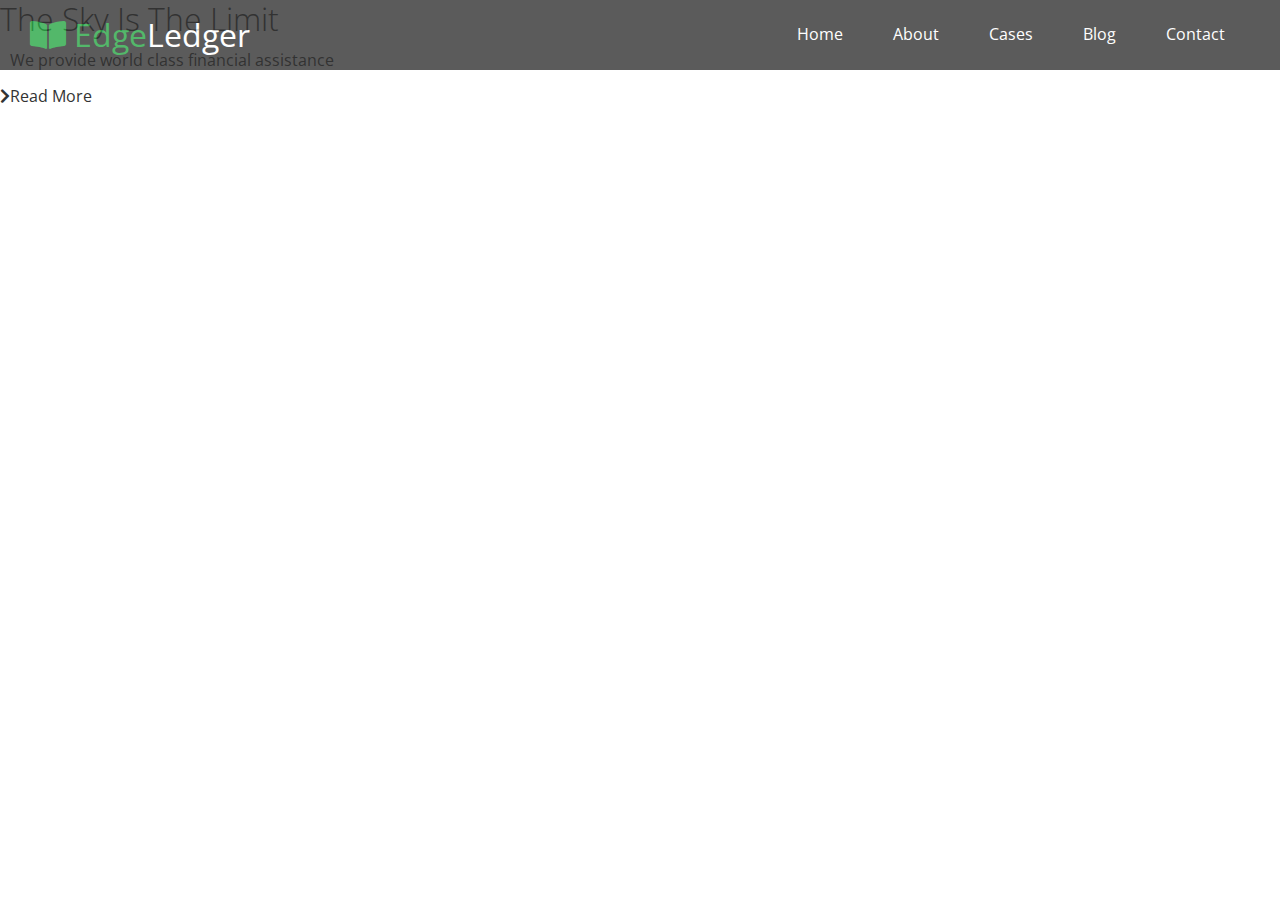
==== index.html @ cca94346 "WIP: Navbar Completed" ====
<!DOCTYPE html>
<html lang="en">
<head>
  <meta charset="UTF-8">
  <meta name="viewport" content="width=device-width, initial-scale=1.0">
  <link rel="stylesheet" href="https://cdnjs.cloudflare.com/ajax/libs/font-awesome/5.13.0/css/all.min.css">
  <link rel="stylesheet" href="css/utilities.css">
  <link rel="stylesheet" href="css/style.css">
  <title>Welcome To EdgeLedger</title>
</head>
<body id="home">
  <header class="hero">
    <div id="navbar" class="navbar">
      <h1 class="logo">
        <span class="text-primary"><i class="fas fa-book-open"></i> Edge</span>Ledger
      </h1>
      <nav>
        <ul>
          <li><a href="#home">Home</a></li>
          <li><a href="#about">About</a></li>
          <li><a href="#cases">Cases</a></li>
          <li><a href="#blog">Blog</a></li>
          <li><a href="#contact">Contact</a></li>
        </ul>
      </nav>
    </div>
    <div class="content">
      <h1>The Sky Is The Limit</h1>
      <p>We provide world class financial assistance</p>
      <a href="#about" class="btn"><i class="fas fa-chevron-right"></i>Read More</a>
    </div>
  </header>
</body>
</html>
---- css/utilities.css ----
/* Text Colors */
.text-primary {
  color: #28a745;
}

.text-secondary {
  color: #0284d0;
}
---- css/style.css ----
@import url('https://fonts.googleapis.com/css2?family=Open+Sans:wght@300;400&display=swap');

* {
  box-sizing: border-box;
  padding: 0;
  margin: 0;
}

body {
  font-family: 'Open Sans', sans-serif;
  background: #fff;
  color: #333;
  line-height: 1.6;
}

ul {
  list-style: none;
}

a {
  color: #333333;
  text-decoration: none;
}

h1 , h2 {
  font-weight: 300;
  line-height: 1.2;
}

p {
  margin: 10px;
}

img {
  width: 100%;
}

/* Navbar */
.navbar {
  display: flex;
  align-items: center;
  justify-content: space-between;
  background-color: #333;
  color: #fff;
  opacity: 0.8;
  width: 100%;
  height: 70px;
  position: fixed;
  top: 0px;
  padding: 0 30px;
}

.navbar a {
  color: #fff;
  padding: 10px 20px;
  margin: 0 5px;
}

.navbar a:hover {
  border-bottom: #28a745 2px solid;
}

.navbar ul {
  display: flex;
}

.navbar .logo {
  font-weight: 400;
}
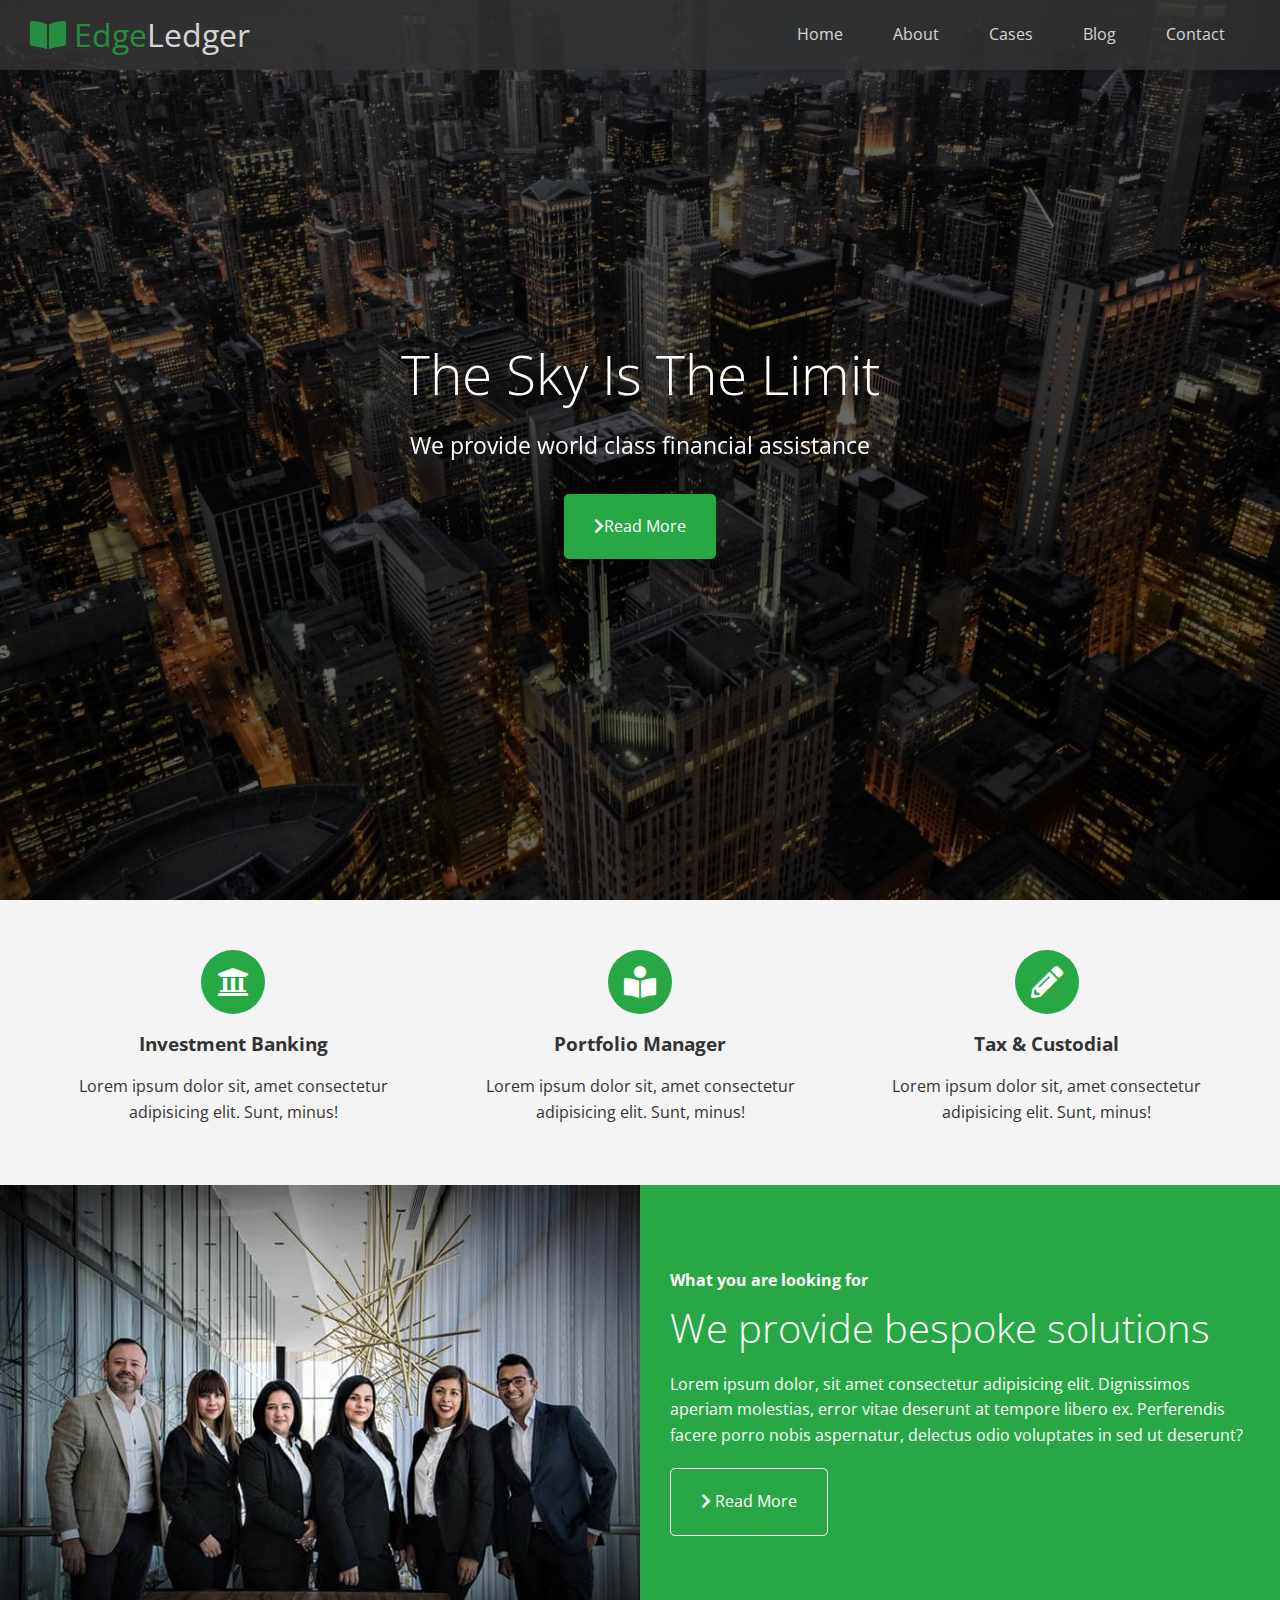
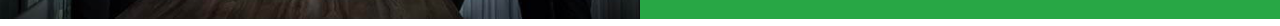
==== commit a07bb9ef: "WIP: Home page" ====
--- a/index.html
+++ b/index.html
@@ -30,5 +30,55 @@
       <a href="#about" class="btn"><i class="fas fa-chevron-right"></i>Read More</a>
     </div>
   </header>
+
+  <main>
+    <!-- About: Icons -->
+    <section id="about" class="icons bg-light">
+      <div class="flex-items">
+        <div>
+          <i class="fas fa-university fa-2x"></i>
+          <div>
+            <h3>Investment Banking</h3>
+            <p>Lorem ipsum dolor sit, amet consectetur adipisicing elit. Sunt, minus!</p>
+          </div>
+        </div>
+        <div>
+          <i class="fas fa-book-reader fa-2x"></i>
+          <div>
+            <h3>Portfolio Manager</h3>
+            <p>Lorem ipsum dolor sit, amet consectetur adipisicing elit. Sunt, minus!</p>
+          </div>
+        </div>
+        <div>
+          <i class="fas fa-pencil-alt fa-2x"></i>
+          <div>
+            <h3>Tax & Custodial</h3>
+            <p>Lorem ipsum dolor sit, amet consectetur adipisicing elit. Sunt, minus!</p>
+          </div>
+        </div>
+      </div>
+    </section>
+    <!-- About: Solutions -->
+    <section class="solutions flex-columns">
+      <div class="row">
+        <div class="column">
+          <div class="column-1">
+            <img src="./img/home/people.jpg" alt="people">
+          </div>
+        </div>
+        <div class="column">
+          <div class="column-2 bg-primary">
+            <h4>What you are looking for</h4>
+            <h2>We provide bespoke solutions</h2>
+            <p>Lorem ipsum dolor, sit amet consectetur adipisicing elit. Dignissimos aperiam molestias, error vitae deserunt at tempore libero ex. Perferendis facere porro nobis aspernatur, delectus odio voluptates in sed ut deserunt?</p>
+            <a href="#" class="btn btn-outline">
+              <i class="fas fa-chevron-right"></i> 
+              Read More
+            </a>
+          </div>
+        </div>
+      </div>
+    </section>
+  </main>
 </body>
 </html>--- a/css/utilities.css
+++ b/css/utilities.css
@@ -5,4 +5,104 @@
 
 .text-secondary {
   color: #0284d0;
+}
+
+/* Button */
+.btn {
+  cursor: pointer;
+  display: inline-block;
+  padding: 20px 30px;
+  color: #fff;
+  background-color: #28a745;
+  border: none;
+  border-radius: 5px;
+}
+
+.btn:hover {
+  opacity: 0.9;
+}
+
+.btn-primary, .bg-primary {
+  background: #28a745;
+  color: #fff;
+}
+
+.btn-secondary, .bg-secondary {
+  background: #0284d0;
+  color: #fff;
+}
+
+.btn-dark, .bg-dark {
+  background: #333;
+  color: #fff;
+}
+
+.btn-light, .bg-light {
+  background: #f4f4f4;
+  color: #333;
+}
+
+.btn-outline {
+  background: transparent;
+  border: 1px solid #fff;
+}
+
+/* Flex items */
+.flex-items {
+  display: flex;
+  text-align: center;
+  justify-content: center;
+  height: 100%;
+}
+
+.flex-items > div {
+  padding: 20px;
+}
+
+/* Flex colums */
+.flex-columns .row {
+  display: flex;
+  flex-direction: row;
+  flex-wrap: wrap;
+  width: 100%;
+}
+
+.flex-columns .column {
+  display: flex;
+  flex-direction: column;
+  flex-basis: 100%;
+  flex: 1;
+}
+
+.flex-columns .column .column-1,
+.flex-columns .column .column-2 {
+  height: 100%;
+}
+
+.flex-columns img {
+  width: 100%;
+  height: 100%;
+  object-fit: cover;
+}
+
+.flex-columns .column-2 {
+  display: flex;
+  flex-direction: column;
+  align-items: flex-start;
+  justify-content: center;
+  padding: 30px;
+}
+
+.flex-columns h2 {
+  font-size: 40px;
+  font-weight: 100;
+}
+
+
+.flex-columns h4 {
+  margin-bottom: 10px;
+}
+
+.flex-columns p {
+  margin: 20px 0;
 }--- a/css/style.css
+++ b/css/style.css
@@ -68,3 +68,63 @@
   font-weight: 400;
 }
 
+/* Header */
+
+.hero {
+  background: url('../img/home/showcase.jpg') no-repeat center center/cover;
+  height: 100vh;
+  position: relative;
+  color: #fff;
+}
+
+.hero .content {
+  display: flex;
+  flex-direction: column;
+  align-items: center;
+  justify-content: center;
+  text-align: center;
+  height: 100%;
+  padding: 0 20px;
+}
+
+.hero .content h1 {
+  font-size: 55px;
+}
+
+.hero .content p {
+  font-size: 23px;
+  max-width: 600px;
+  margin: 20px 0 30px; 
+}
+
+.hero::before {
+  content: '';
+  position: absolute;
+  top: 0;
+  left: 0;
+  width: 100%;
+  height: 100%;
+  background: rgba(0,0,0,0.6);
+}
+
+.hero * {
+  z-index: 10;
+}
+
+/* Icons */
+.icons {
+  padding: 30px;
+}
+
+.icons h3 {
+  font-weight: bold;
+  margin-bottom: 15px;
+}
+
+.icons i {
+  background-color: #28a745;
+  color: #fff;
+  padding: 1rem;
+  border-radius: 50%;
+  margin-bottom: 15px;
+}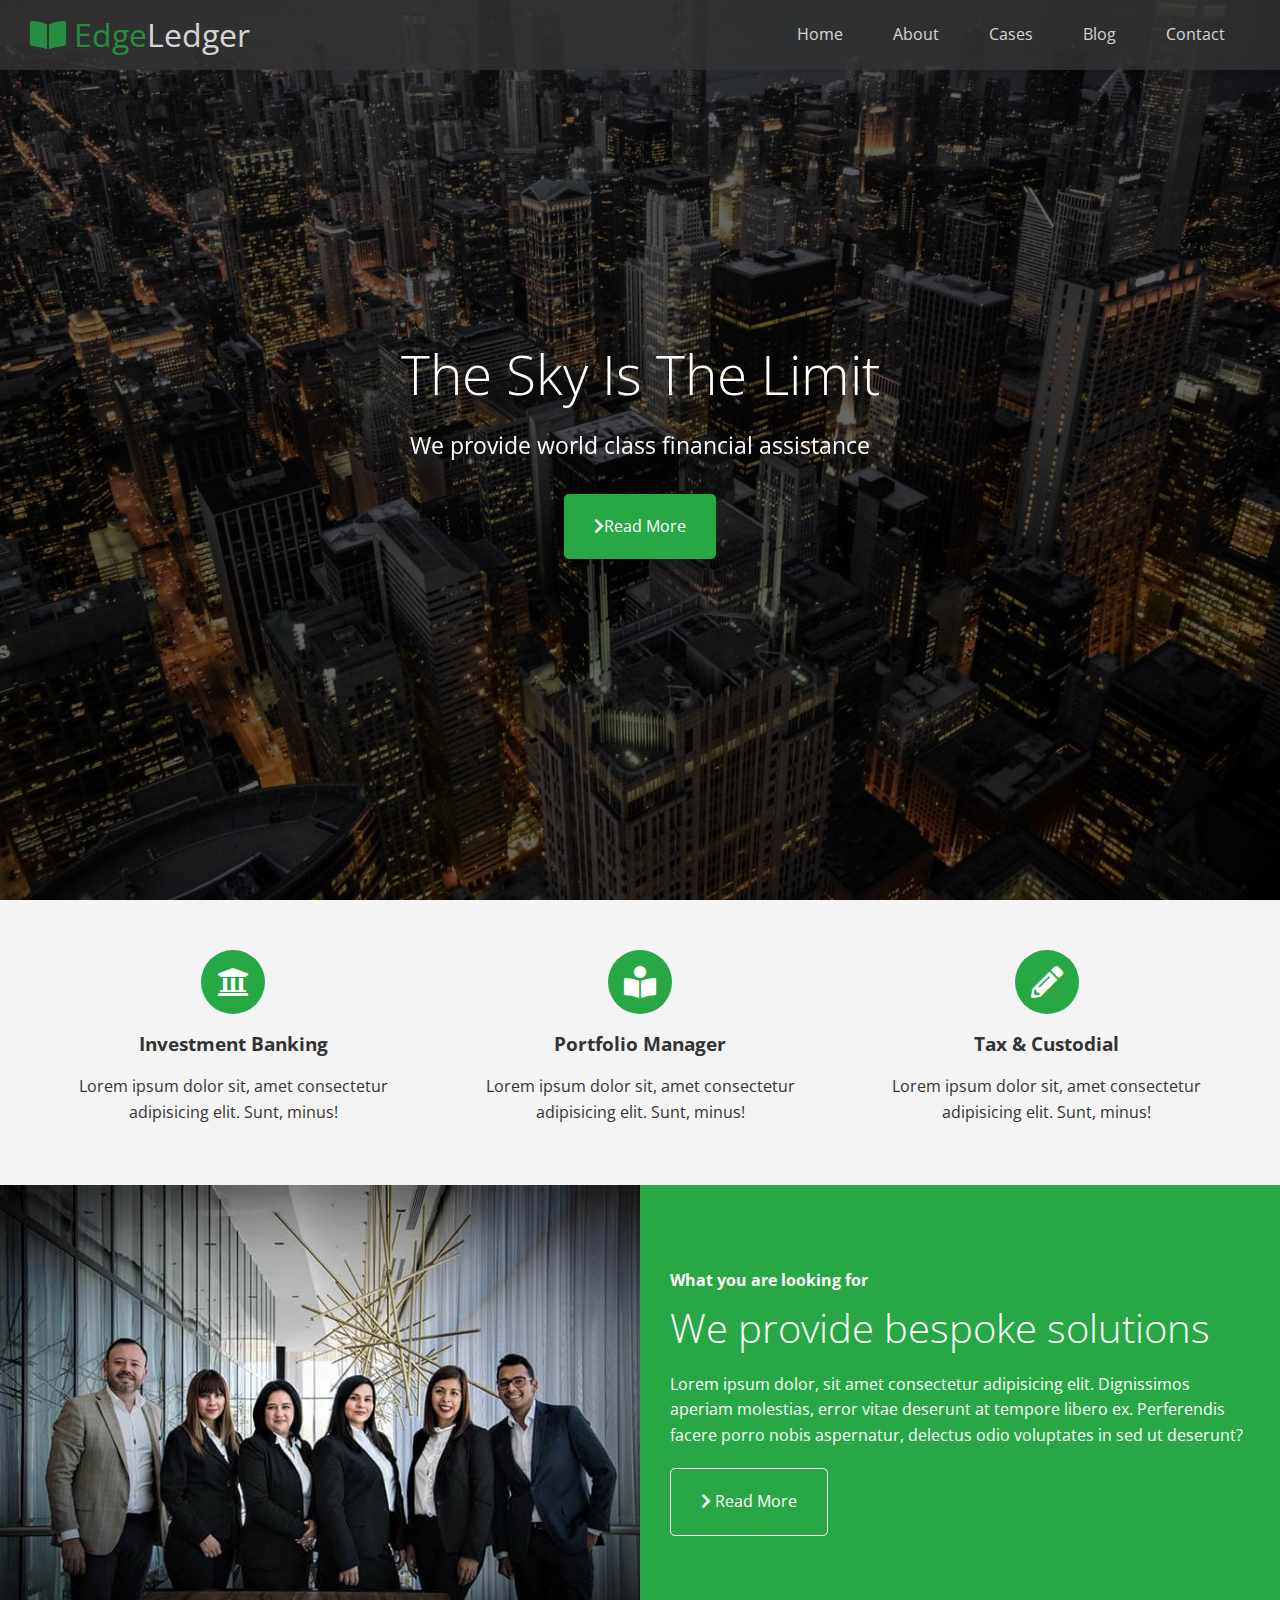
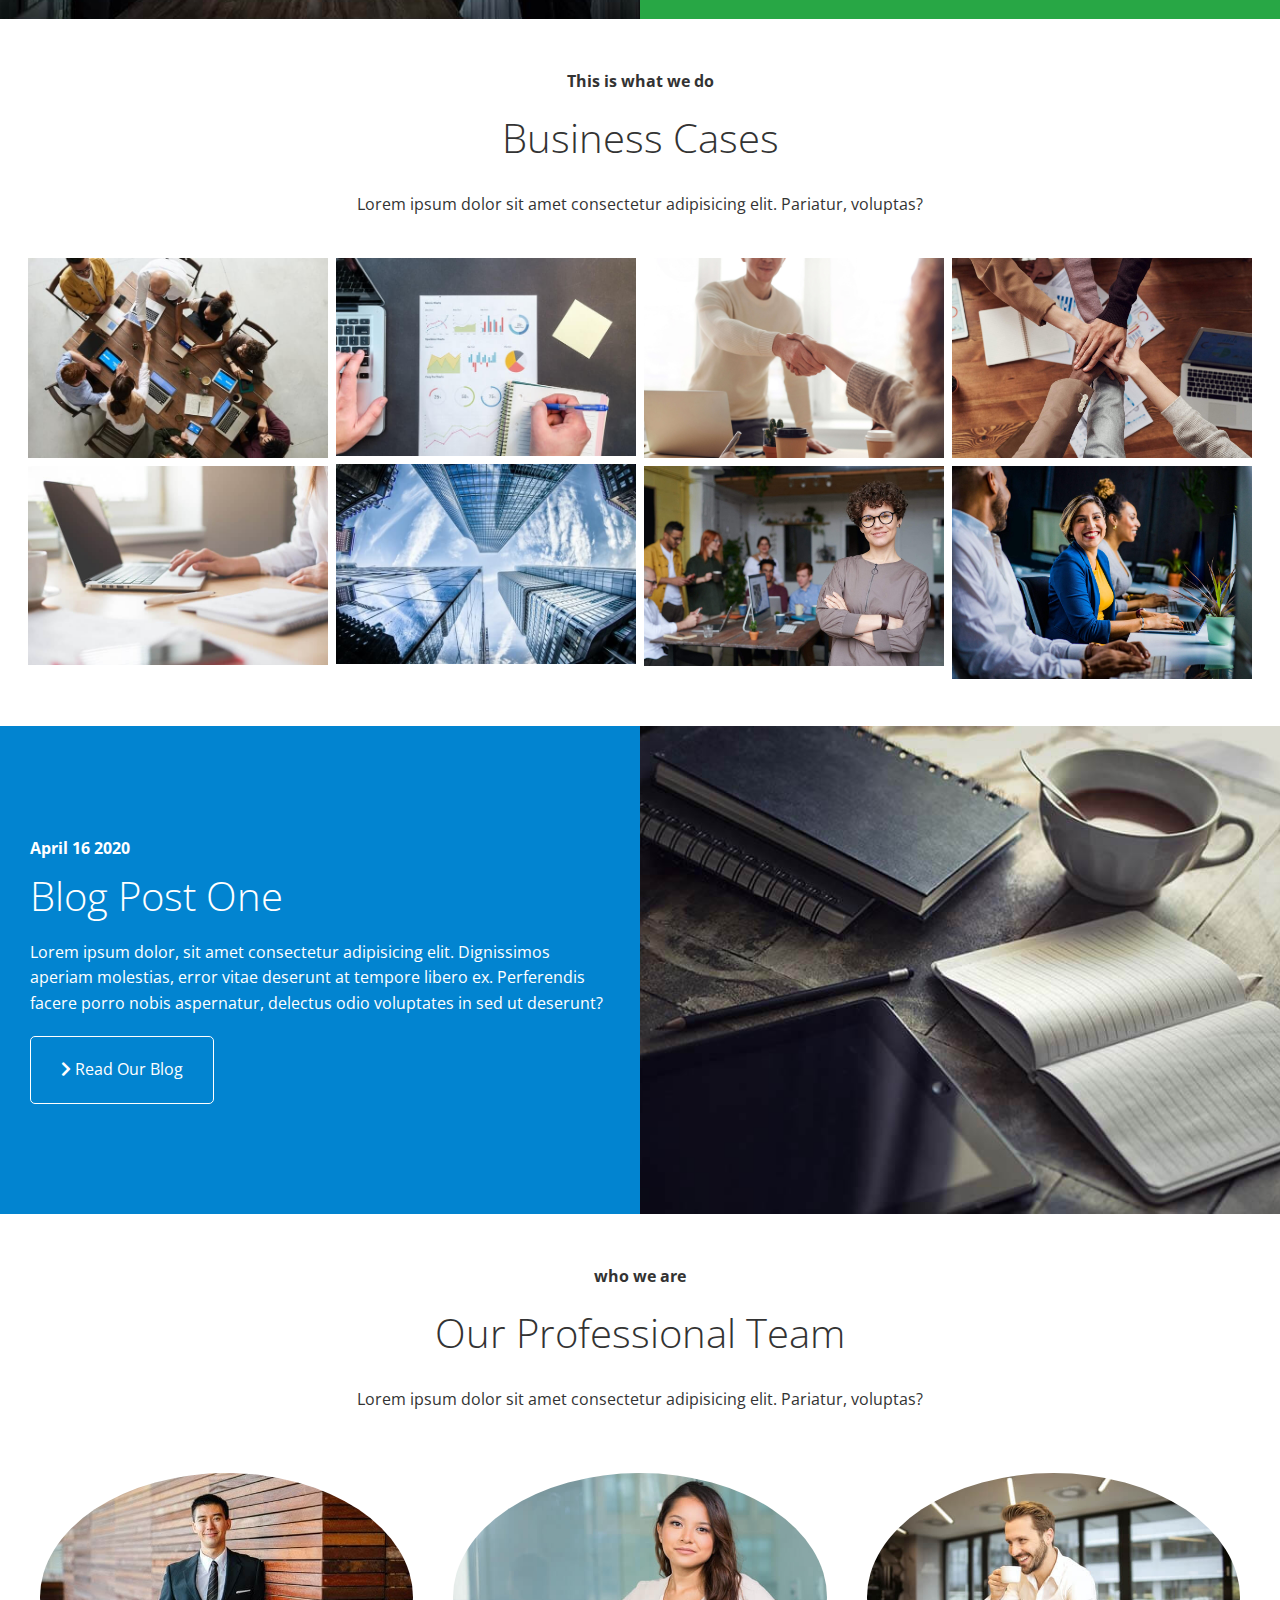
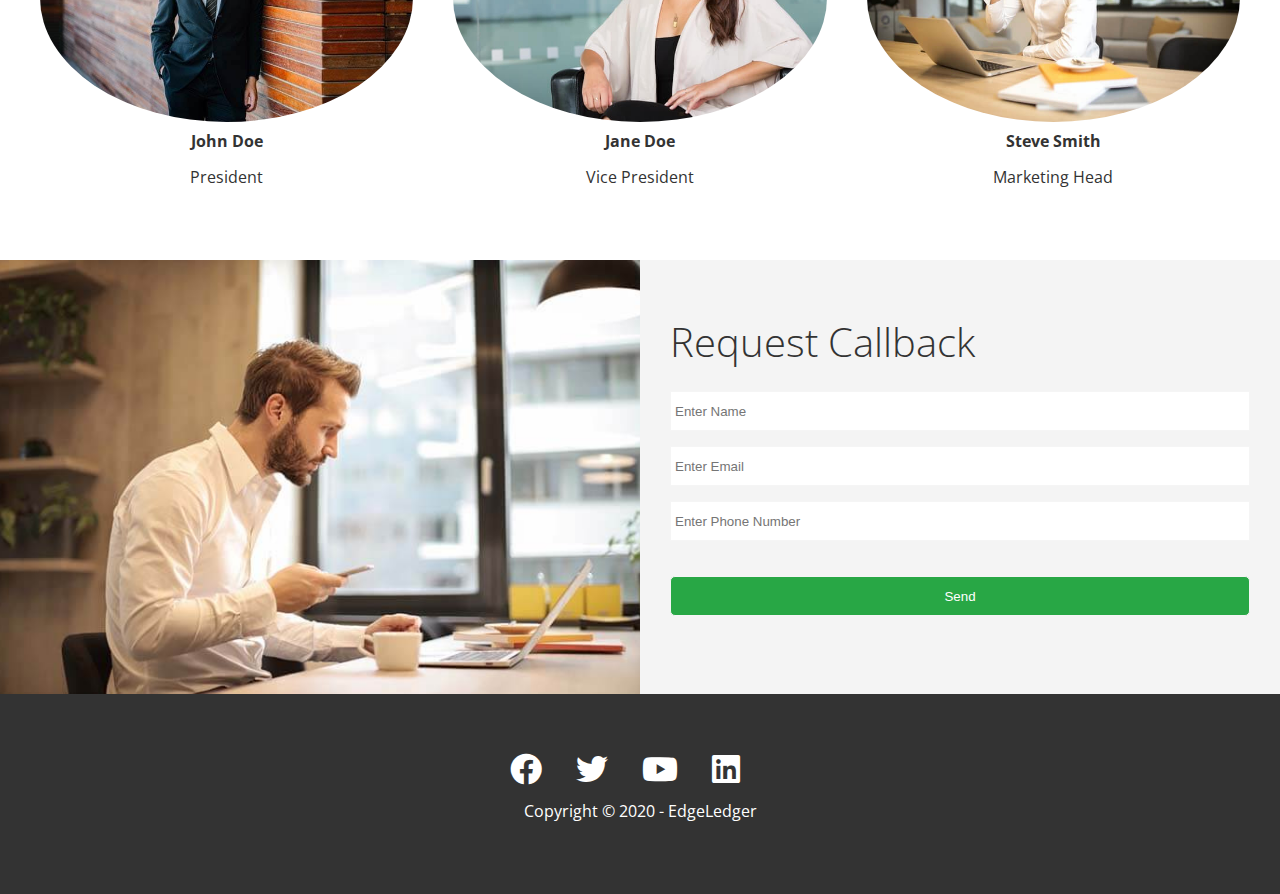
==== commit 7cd9369e: "Home Page completed" ====
--- a/index.html
+++ b/index.html
@@ -58,6 +58,7 @@
         </div>
       </div>
     </section>
+
     <!-- About: Solutions -->
     <section class="solutions flex-columns">
       <div class="row">
@@ -79,6 +80,121 @@
         </div>
       </div>
     </section>
+
+    <!-- Cases -->
+    <section id="cases" class="cases flex-grid section-padding">
+      <header class="section-header">
+        <h4>This is what we do</h4>
+        <h2>Business Cases</h2>
+        <p>Lorem ipsum dolor sit amet consectetur adipisicing elit. Pariatur, voluptas?</p>
+      </header>
+      <div class="row">
+        <div class="column">
+          <img src="./img/cases/cases1.jpg" alt="1">
+          <img src="./img/cases/cases2.jpg" alt="2">
+        </div>
+        <div class="column">
+          <img src="./img/cases/cases3.jpg" alt="3">
+          <img src="./img/cases/cases4.jpg" alt="4">
+        </div>
+        <div class="column">
+          <img src="./img/cases/cases5.jpg" alt="5">
+          <img src="./img/cases/cases6.jpg" alt="6">
+        </div>
+        <div class="column">
+          <img src="./img/cases/cases7.jpg" alt="7">
+          <img src="./img/cases/cases8.jpg" alt="8">
+        </div>
+      </div>
+    </section>
+
+    <!-- Blog -->
+    <section #id="blog" class="blog flex-columns flex-reverse">
+      <div class="row">
+        <div class="column">
+          <div class="column-1">
+            <img src="./img/home/blog.jpg" alt="people">
+          </div>
+        </div>
+        <div class="column">
+          <div class="column-2 bg-secondary">
+            <h4>April 16 2020</h4>
+            <h2>Blog Post One</h2>
+            <p>Lorem ipsum dolor, sit amet consectetur adipisicing elit. Dignissimos aperiam molestias, error vitae deserunt at tempore libero ex. Perferendis facere porro nobis aspernatur, delectus odio voluptates in sed ut deserunt?</p>
+            <a href="#" class="btn btn-outline">
+              <i class="fas fa-chevron-right"></i> 
+              Read Our Blog
+            </a>
+          </div>
+        </div>
+      </div>
+    </section>
+
+    <!-- Team -->
+    <section id="team" class="team section-padding">
+      <header class="section-header">
+        <h4>who we are</h4>
+        <h2>Our Professional Team</h2>
+        <p>Lorem ipsum dolor sit amet consectetur adipisicing elit. Pariatur, voluptas?</p>
+      </header>
+      <div class="flex-items">
+        <div>
+          <img src="./img/team/person1.jpg" alt="p1">
+          <h4>John Doe</h4>
+          <p>President</p>
+        </div>
+        <div>
+          <img src="./img/team/person2.jpg" alt="p1">
+          <h4>Jane Doe</h4>
+          <p>Vice President</p>
+        </div>
+        <div>
+          <img src="./img/team/person3.jpg" alt="p1">
+          <h4>Steve Smith</h4>
+          <p>Marketing Head</p>
+        </div>
+      </div>
+    </section>
+
+    <!-- About: Contact -->
+    <section id="contact" class="contact flex-columns">
+      <div class="row">
+        <div class="column">
+          <div class="column-1">
+            <img src="./img/home/contact.jpg" alt="people">
+          </div>
+        </div>
+        <div class="column">
+          <div class="column-2 bg-light">
+            <h2>Request Callback</h2>
+            <form action="" class="callback-form">  
+              <div class="form-control">
+                <label for="name"></label>
+                <input type="text" name="name" id="name" placeholder="Enter Name">
+              </div>
+              <div class="form-control">
+                <label for="email"></label>
+                <input type="email" name="email" id="email" placeholder="Enter Email">
+              </div>
+              <div class="form-control">
+                <label for="phone"></label>
+                <input type="text" name="phone" id="phone" placeholder="Enter Phone Number">
+              </div>
+              <input type="submit" value="Send" id="submit" class="btn">
+            </form>
+          </div>
+        </div>
+      </div>
+    </section>
   </main>
+  <footer class="footer bg-dark">
+    <div class="social">
+      <a href="#"><i class="fab fa-facebook fa-2x"></i></a>
+      <a href="#"><i class="fab fa-twitter fa-2x"></i></a>
+      <a href="#"><i class="fab fa-youtube fa-2x"></i></a>
+      <a href="#"><i class="fab fa-linkedin fa-2x"></i></a>
+    </div>
+    <p>Copyright &copy; 2020 - EdgeLedger</p>
+  </footer>
 </body>
 </html>--- a/css/utilities.css
+++ b/css/utilities.css
@@ -52,6 +52,7 @@
   display: flex;
   text-align: center;
   justify-content: center;
+  align-items: center;
   height: 100%;
 }
 
@@ -59,7 +60,11 @@
   padding: 20px;
 }
 
-/* Flex colums */
+/* Flex columns */
+.flex-columns.flex-reverse .row {
+  flex-direction: row-reverse;
+}
+
 .flex-columns .row {
   display: flex;
   flex-direction: row;
@@ -105,4 +110,35 @@
 
 .flex-columns p {
   margin: 20px 0;
+}
+
+/* Section header */
+.section-header {
+  padding: 30px;
+  display: flex;
+  flex-direction: column;
+  align-items: center;
+  justify-content: center;
+  text-align: center;
+}
+
+.section-header h2 {
+  font-size: 40px;
+  margin: 20px 0;
+}
+
+.section-padding {
+  padding: 20px 20px 40px;
+}
+
+/* Flex grid */
+.flex-grid .row {
+  display: flex;
+  flex-wrap: wrap;
+  padding: 0 4px;
+}
+.flex-grid .column {
+  flex: 25%;
+  max-width: 25%;
+  padding: 0 4px;
 }--- a/css/style.css
+++ b/css/style.css
@@ -127,4 +127,66 @@
   padding: 1rem;
   border-radius: 50%;
   margin-bottom: 15px;
-}+}
+
+.cases img:hover {
+  opacity: 0.7;
+}
+
+.team img {
+  border-radius: 50%;
+}
+
+/* Callback form */
+.callback-form {
+  width: 100%;
+  padding: 20px 0;
+}
+
+.callback-form label {
+  display: block;
+  margin-bottom: 5px;
+}
+
+.callback-form .form-control {
+  margin-bottom: 15px;
+}
+
+.callback-form input {
+  width: 100%;
+  padding: 4px;
+  height: 40px;
+  border: #f5f5f5 1px solid;
+}
+
+.callback-form input:focus {
+  outline-color: #28a745;
+}
+
+.callback-form .btn {
+  padding: 12px 0;
+  margin-top: 20px;
+}
+
+/* Footer */
+.footer {
+  display: flex;
+  flex-direction: column;
+  align-items: center;
+  justify-content: center;
+  text-align: center;
+  height: 200px;
+}
+
+.footer a {
+  color: #fff;
+}
+
+.footer a:hover {
+  color: #28a745;
+}
+
+.footer .social > * {
+  margin-right: 30px;
+}
+
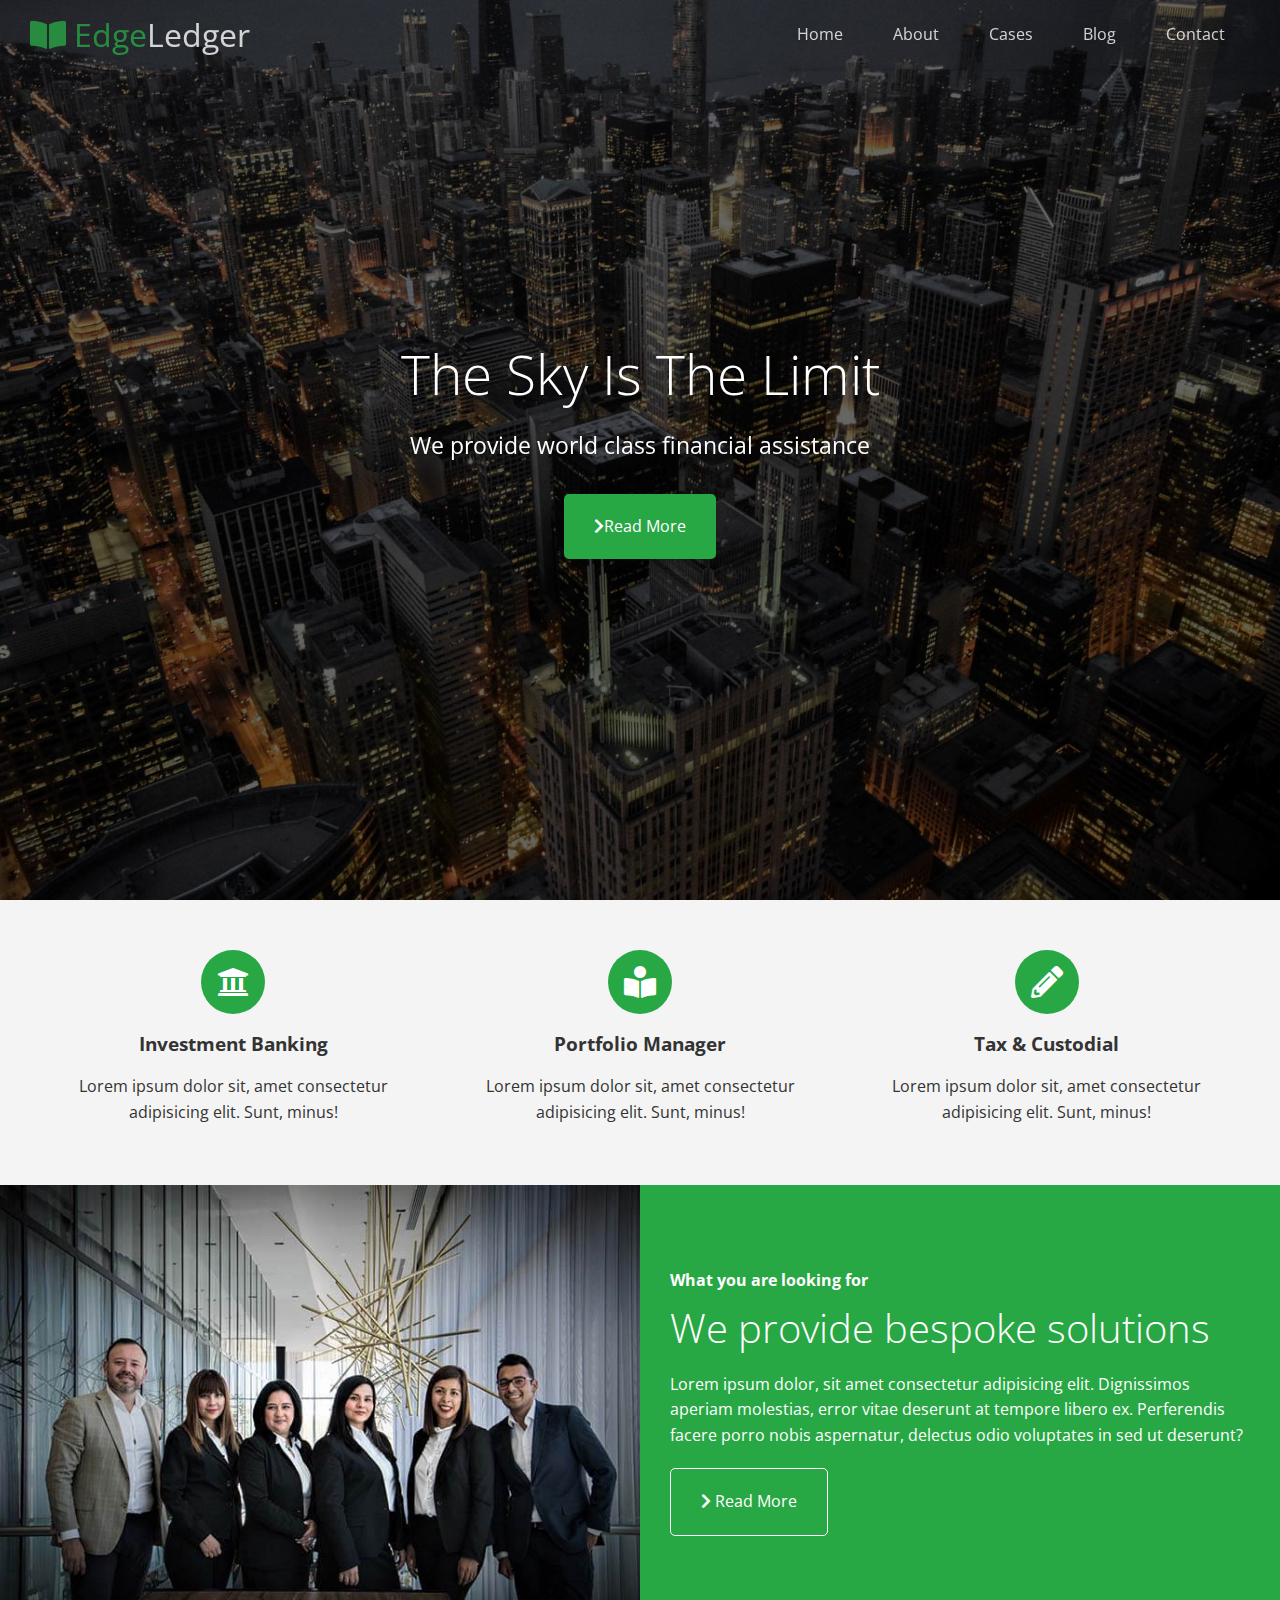
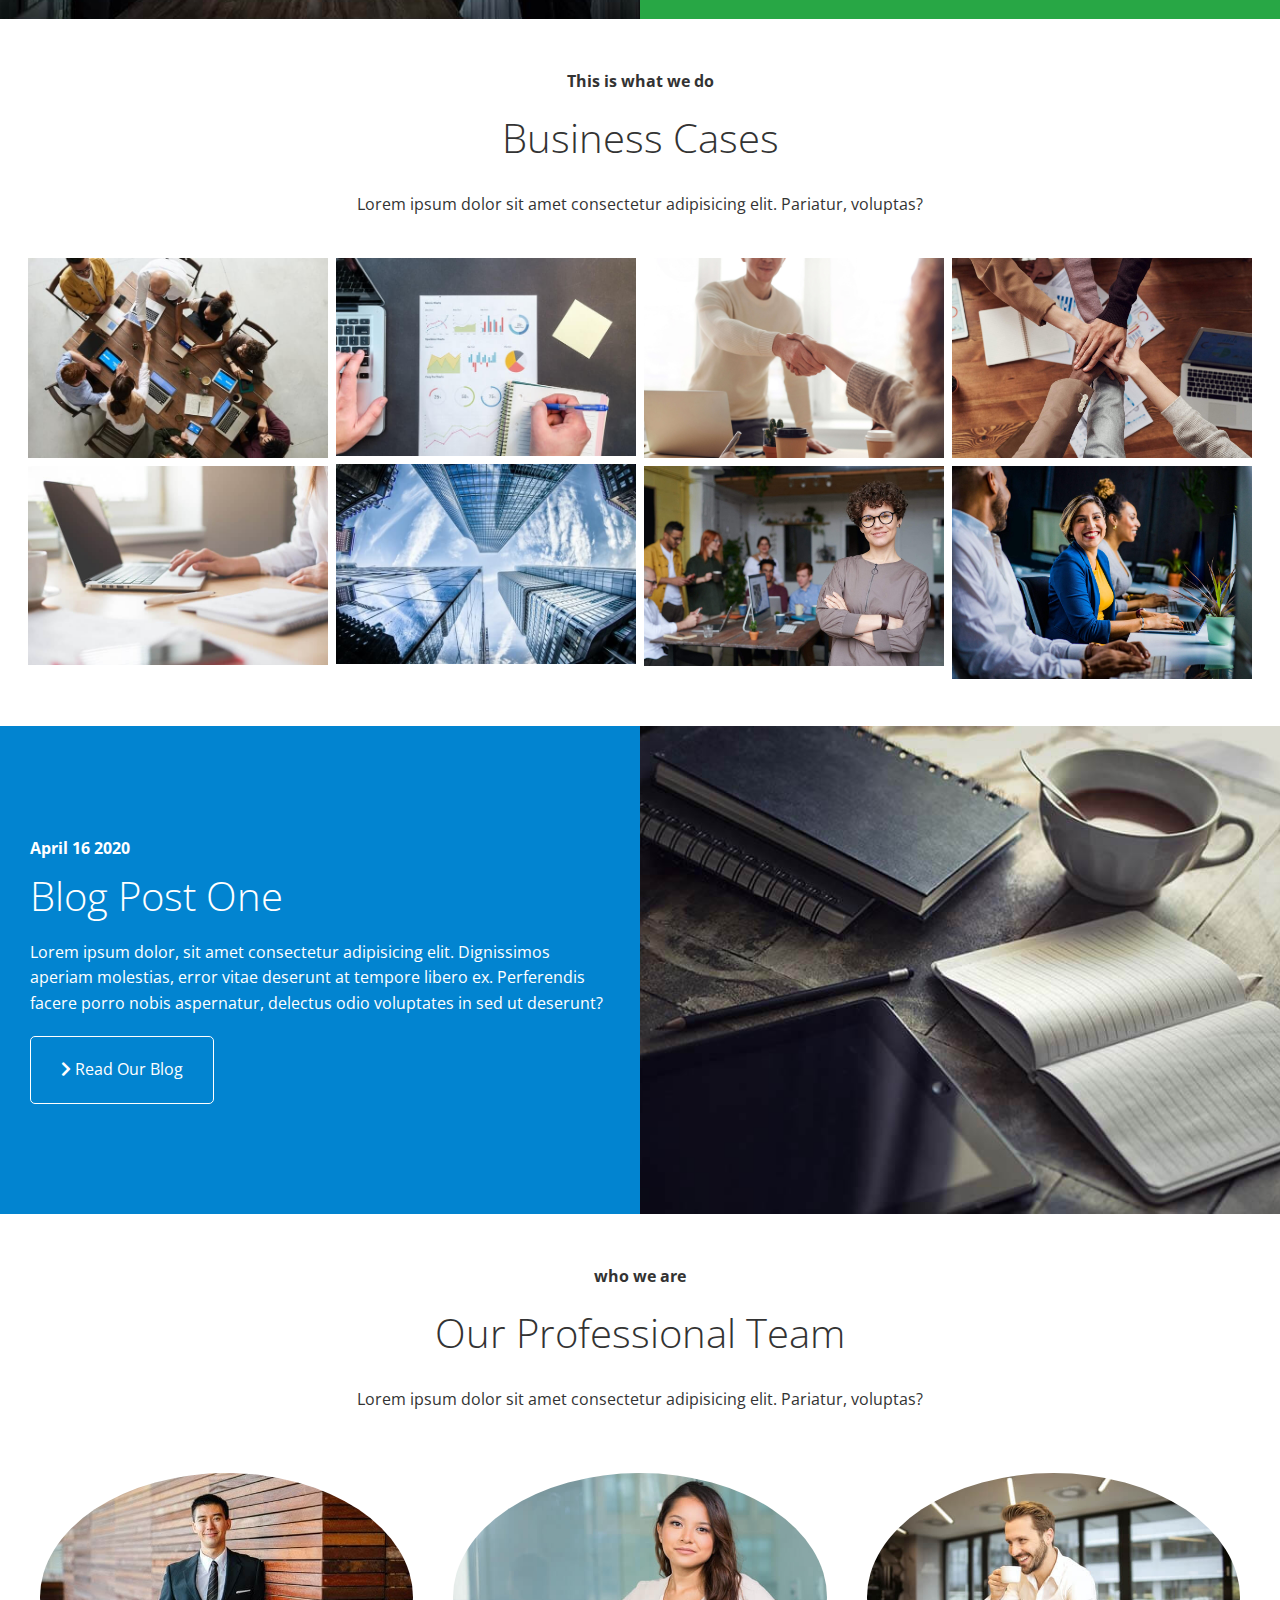
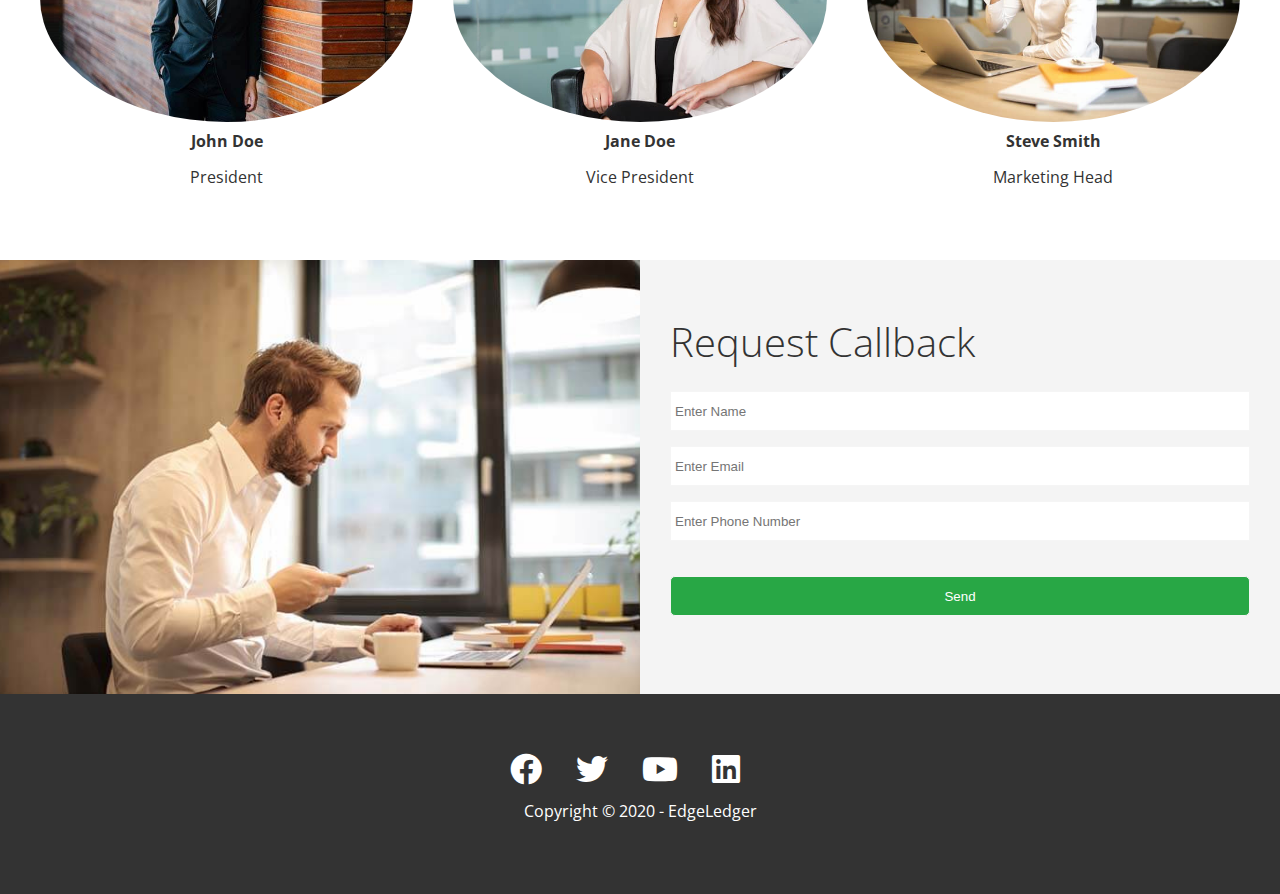
==== commit 11e7b183: "Website Template Complete" ====
--- a/index.html
+++ b/index.html
@@ -1,16 +1,20 @@
 <!DOCTYPE html>
 <html lang="en">
+
 <head>
   <meta charset="UTF-8">
   <meta name="viewport" content="width=device-width, initial-scale=1.0">
+  <link rel="shortcut icon" type="image/x-icon" href="favicon.ico">
   <link rel="stylesheet" href="https://cdnjs.cloudflare.com/ajax/libs/font-awesome/5.13.0/css/all.min.css">
+  <link rel="stylesheet" href="css/lightbox.min.css">
   <link rel="stylesheet" href="css/utilities.css">
   <link rel="stylesheet" href="css/style.css">
   <title>Welcome To EdgeLedger</title>
 </head>
+
 <body id="home">
   <header class="hero">
-    <div id="navbar" class="navbar">
+    <div id="navbar" class="navbar top">
       <h1 class="logo">
         <span class="text-primary"><i class="fas fa-book-open"></i> Edge</span>Ledger
       </h1>
@@ -19,7 +23,7 @@
           <li><a href="#home">Home</a></li>
           <li><a href="#about">About</a></li>
           <li><a href="#cases">Cases</a></li>
-          <li><a href="#blog">Blog</a></li>
+          <li><a href="blog.html">Blog</a></li>
           <li><a href="#contact">Contact</a></li>
         </ul>
       </nav>
@@ -71,9 +75,11 @@
           <div class="column-2 bg-primary">
             <h4>What you are looking for</h4>
             <h2>We provide bespoke solutions</h2>
-            <p>Lorem ipsum dolor, sit amet consectetur adipisicing elit. Dignissimos aperiam molestias, error vitae deserunt at tempore libero ex. Perferendis facere porro nobis aspernatur, delectus odio voluptates in sed ut deserunt?</p>
-            <a href="#" class="btn btn-outline">
-              <i class="fas fa-chevron-right"></i> 
+            <p>Lorem ipsum dolor, sit amet consectetur adipisicing elit. Dignissimos aperiam molestias, error vitae
+              deserunt at tempore libero ex. Perferendis facere porro nobis aspernatur, delectus odio voluptates in sed
+              ut deserunt?</p>
+            <a href="blog.html" class="btn btn-outline">
+              <i class="fas fa-chevron-right"></i>
               Read More
             </a>
           </div>
@@ -90,22 +96,45 @@
       </header>
       <div class="row">
         <div class="column">
-          <img src="./img/cases/cases1.jpg" alt="1">
-          <img src="./img/cases/cases2.jpg" alt="2">
-        </div>
-        <div class="column">
-          <img src="./img/cases/cases3.jpg" alt="3">
-          <img src="./img/cases/cases4.jpg" alt="4">
-        </div>
-        <div class="column">
-          <img src="./img/cases/cases5.jpg" alt="5">
-          <img src="./img/cases/cases6.jpg" alt="6">
-        </div>
-        <div class="column">
-          <img src="./img/cases/cases7.jpg" alt="7">
-          <img src="./img/cases/cases8.jpg" alt="8">
-        </div>
-      </div>
+          <a href="./img/cases/cases1.jpg" data-lightbox="cases"
+            data-title="Lorem ipsum dolor sit amet consectetur adipisicing elit. Pariatur, voluptas?">
+            <img src="./img/cases/cases1.jpg" alt="1">
+          </a>
+          <a href="./img/cases/cases2.jpg" data-lightbox="cases"
+            data-title="Lorem ipsum dolor sit amet consectetur adipisicing elit. Pariatur, voluptas?">
+            <img src="./img/cases/cases2.jpg" alt="2">
+          </a>
+        </div>
+        <div class="column">
+          <a href="./img/cases/cases3.jpg" data-lightbox="cases"
+            data-title="Lorem ipsum dolor sit amet consectetur adipisicing elit. Pariatur, voluptas?">
+            <img src="./img/cases/cases3.jpg" alt="3">
+          </a>
+          <a href="./img/cases/cases4.jpg" data-lightbox="cases"
+            data-title="Lorem ipsum dolor sit amet consectetur adipisicing elit. Pariatur, voluptas?">
+            <img src="./img/cases/cases4.jpg" alt="4">
+          </a>
+        </div>
+        <div class="column">
+          <a href="./img/cases/cases5.jpg" data-lightbox="cases"
+            data-title="Lorem ipsum dolor sit amet consectetur adipisicing elit. Pariatur, voluptas?">
+            <img src="./img/cases/cases5.jpg" alt="5">
+          </a>
+          <a href="./img/cases/cases6.jpg" data-lightbox="cases"
+            data-title="Lorem ipsum dolor sit amet consectetur adipisicing elit. Pariatur, voluptas?">
+            <img src="./img/cases/cases6.jpg" alt="6">
+          </a>
+        </div>
+        <div class="column">
+          <a href="./img/cases/cases7.jpg" data-lightbox="cases"
+            data-title="Lorem ipsum dolor sit amet consectetur adipisicing elit. Pariatur, voluptas?">
+            <img src="./img/cases/cases7.jpg" alt="7">
+          </a>
+          <a href="./img/cases/cases8.jpg" data-lightbox="cases"
+            data-title="Lorem ipsum dolor sit amet consectetur adipisicing elit. Pariatur, voluptas?">
+            <img src="./img/cases/cases8.jpg" alt="8">
+          </a>
+        </div>
     </section>
 
     <!-- Blog -->
@@ -120,9 +149,11 @@
           <div class="column-2 bg-secondary">
             <h4>April 16 2020</h4>
             <h2>Blog Post One</h2>
-            <p>Lorem ipsum dolor, sit amet consectetur adipisicing elit. Dignissimos aperiam molestias, error vitae deserunt at tempore libero ex. Perferendis facere porro nobis aspernatur, delectus odio voluptates in sed ut deserunt?</p>
+            <p>Lorem ipsum dolor, sit amet consectetur adipisicing elit. Dignissimos aperiam molestias, error vitae
+              deserunt at tempore libero ex. Perferendis facere porro nobis aspernatur, delectus odio voluptates in sed
+              ut deserunt?</p>
             <a href="#" class="btn btn-outline">
-              <i class="fas fa-chevron-right"></i> 
+              <i class="fas fa-chevron-right"></i>
               Read Our Blog
             </a>
           </div>
@@ -167,7 +198,7 @@
         <div class="column">
           <div class="column-2 bg-light">
             <h2>Request Callback</h2>
-            <form action="" class="callback-form">  
+            <form action="" class="callback-form">
               <div class="form-control">
                 <label for="name"></label>
                 <input type="text" name="name" id="name" placeholder="Enter Name">
@@ -196,5 +227,49 @@
     </div>
     <p>Copyright &copy; 2020 - EdgeLedger</p>
   </footer>
+
+  <script src="https://code.jquery.com/jquery-3.5.1.min.js"
+    integrity="sha256-9/aliU8dGd2tb6OSsuzixeV4y/faTqgFtohetphbbj0=" crossorigin="anonymous">
+  </script>
+
+  <script src="./js/lightbox.min.js"></script>
+
+  <script>
+    const navbar = document.getElementById('navbar');
+    let scrolled = false;
+
+    window.onscroll = function () {
+      if (window.pageYOffset > 100) {
+        navbar.classList.remove('top');
+        if (!scrolled) {
+          navbar.style.transform = 'translateY(-70px)';
+        }
+        setTimeout(function () {
+          navbar.style.transform = 'translateY(0)';
+          scrolled = true;
+        }, 200)
+      } else {
+        navbar.classList.add('top')
+        scrolled = false;
+      }
+    }
+
+    // Smooth Scrolling
+    $('#navbar a, .btn').on('click', function (e) {
+      if (this.hash !== '') {
+        e.preventDefault();
+
+        const hash = this.hash;
+
+        $('html, body').animate({
+            scrollTop: $(hash).offset().top - 100,
+          },
+          800
+        );
+      }
+    });
+  </script>
+
 </body>
+
 </html>--- a/css/style.css
+++ b/css/style.css
@@ -48,6 +48,11 @@
   position: fixed;
   top: 0px;
   padding: 0 30px;
+  transition: 0.5s ease-in;
+}
+
+.navbar.top {
+  background: transparent;
 }
 
 .navbar a {
@@ -111,6 +116,11 @@
   z-index: 10;
 }
 
+.hero.blog {
+  background: url('../img/home/blog.jpg') no-repeat center center/cover;
+  height: 30vh;
+}
+
 /* Icons */
 .icons {
   padding: 30px;
@@ -166,6 +176,30 @@
 .callback-form .btn {
   padding: 12px 0;
   margin-top: 20px;
+}
+
+/* Post */
+.post {
+  padding: 50px 30px;
+}
+
+.post h2 {
+  font-size: 40px;
+  margin-bottom: 20px;
+  padding-bottom: 10px;
+  border-bottom: #ccc solid 1px;
+}
+
+.post .meta {
+  margin-bottom: 30px;
+}
+
+.post img {
+  width: 300px;
+  border-radius: 50%;
+  display: block;
+  margin: 0 auto 30px;
+
 }
 
 /* Footer */
@@ -190,3 +224,30 @@
   margin-right: 30px;
 }
 
+/* Mobile */
+@media(max-width: 768px) {
+  .navbar {
+    flex-direction: column;
+    height: 120px;
+    padding: 20px;
+  }
+
+  .navbar a {
+    padding: 10px 10px;
+    margin: 0 3px;
+  }
+
+  .flex-items {
+    flex-direction: column;
+  }
+
+  .flex-columns .column,
+  .flex-grid .column{
+    flex: 100%;
+    max-width: 100%;
+  }
+
+  .team img {
+    width: 70%;
+  }
+} 